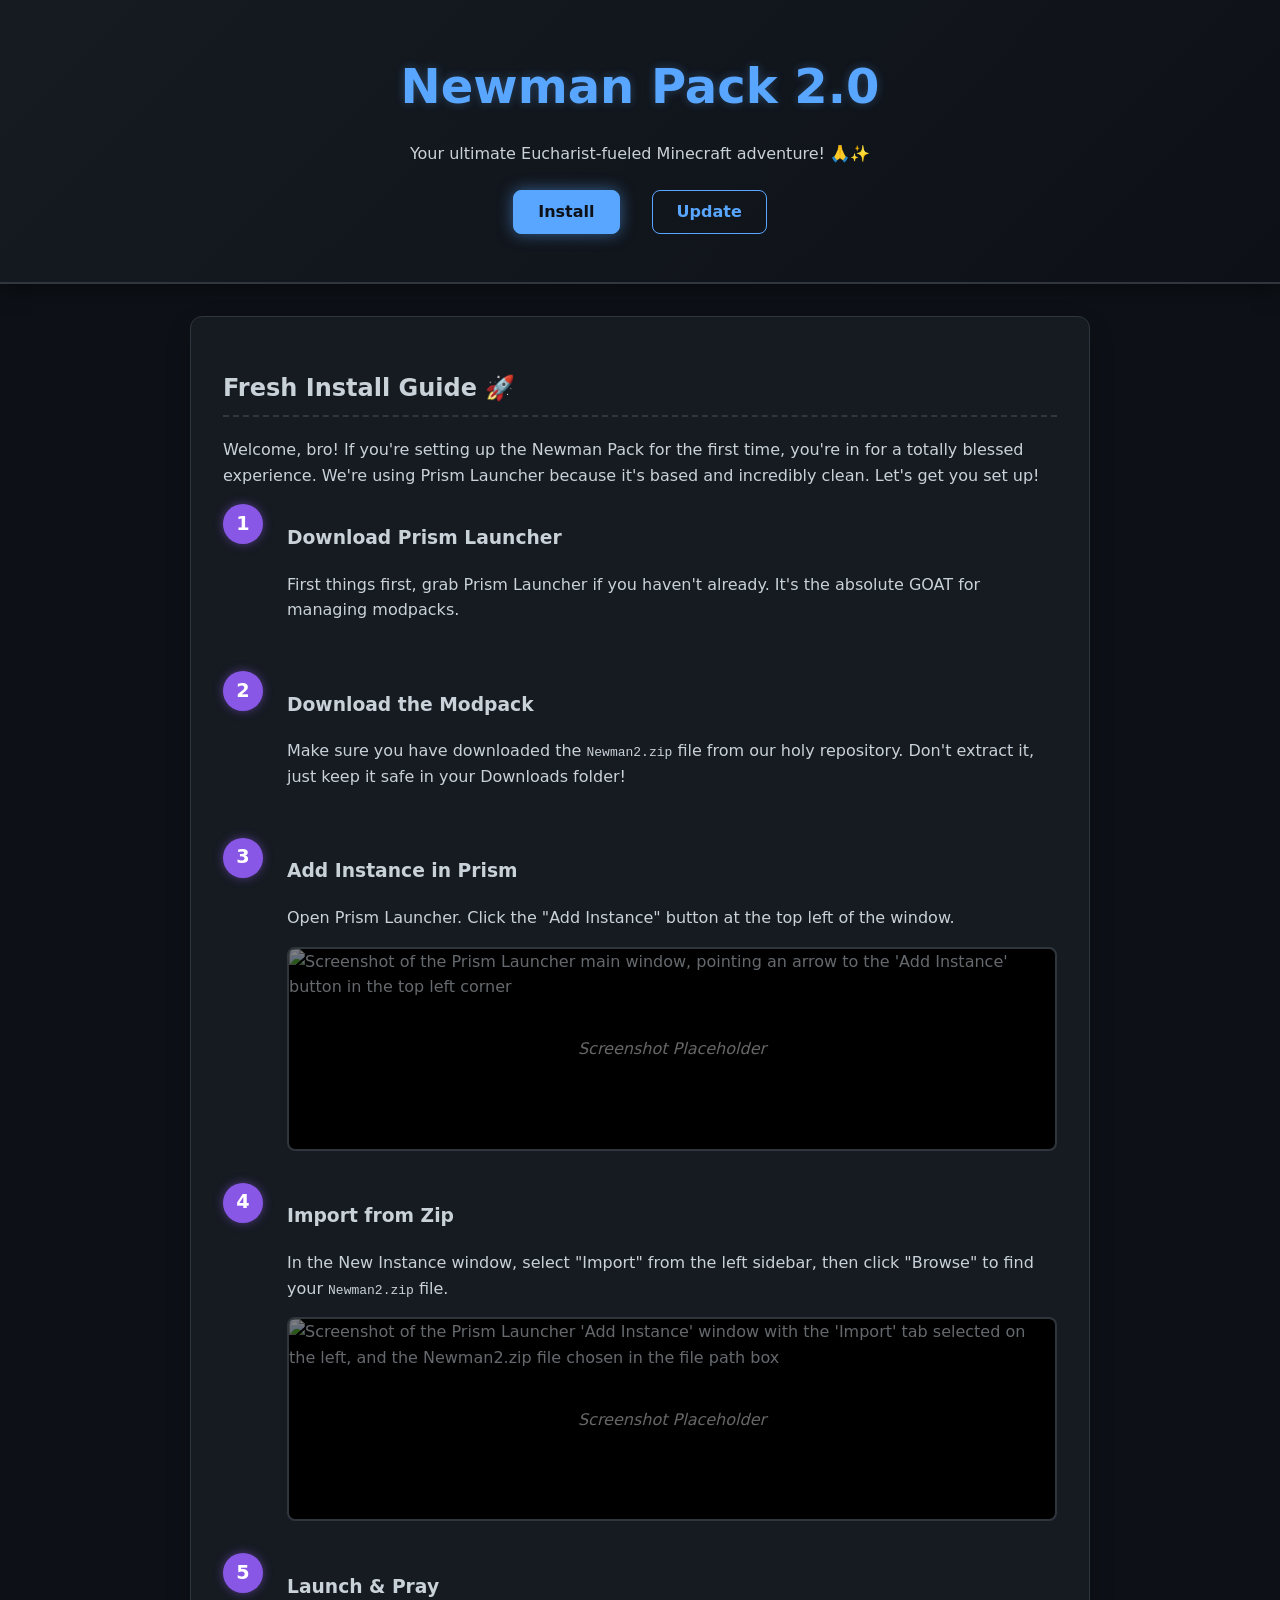
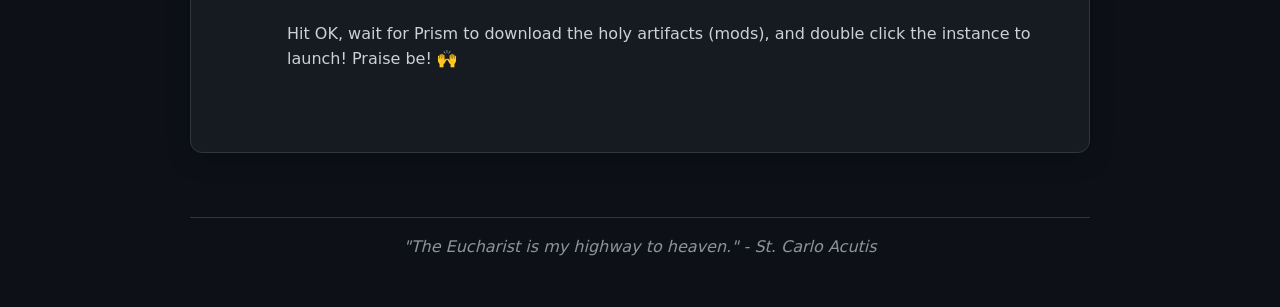
==== website/html/index.html @ aa6e5dcf "Release: V2.0 - Make straight the path" ====
<!DOCTYPE html>
<html lang="en">
<head>
    <meta charset="UTF-8">
    <meta name="viewport" content="width=device-width, initial-scale=1.0">
    <title>Newman Pack - Installation</title>
    <link rel="stylesheet" href="styles.css">
</head>
<body>
    <header>
        <h1>Newman Pack 2.0</h1>
        <p>Your ultimate Eucharist-fueled Minecraft adventure! 🙏✨</p>
        <nav>
            <a href="index.html" class="active">Install</a>
            <a href="update.html">Update</a>
        </nav>
    </header>

    <main>
        <div class="card">
            <h2>Fresh Install Guide 🚀</h2>
            <p>Welcome, bro! If you're setting up the Newman Pack for the first time, you're in for a totally blessed experience. We're using Prism Launcher because it's based and incredibly clean. Let's get you set up!</p>
            
            <div class="step">
                <div class="step-num">1</div>
                <div class="step-content">
                    <h3>Download Prism Launcher</h3>
                    <p>First things first, grab Prism Launcher if you haven't already. It's the absolute GOAT for managing modpacks.</p>
                </div>
            </div>

            <div class="step">
                <div class="step-num">2</div>
                <div class="step-content">
                    <h3>Download the Modpack</h3>
                    <p>Make sure you have downloaded the <code>Newman2.zip</code> file from our holy repository. Don't extract it, just keep it safe in your Downloads folder!</p>
                </div>
            </div>

            <div class="step">
                <div class="step-num">3</div>
                <div class="step-content">
                    <h3>Add Instance in Prism</h3>
                    <p>Open Prism Launcher. Click the "Add Instance" button at the top left of the window.</p>
                    <div class="img-container">
                        <img src="prism-add-instance.png" alt="Screenshot of the Prism Launcher main window, pointing an arrow to the 'Add Instance' button in the top left corner" class="placeholder-img">
                    </div>
                </div>
            </div>

            <div class="step">
                <div class="step-num">4</div>
                <div class="step-content">
                    <h3>Import from Zip</h3>
                    <p>In the New Instance window, select "Import" from the left sidebar, then click "Browse" to find your <code>Newman2.zip</code> file.</p>
                    <div class="img-container">
                        <img src="prism-import.png" alt="Screenshot of the Prism Launcher 'Add Instance' window with the 'Import' tab selected on the left, and the Newman2.zip file chosen in the file path box" class="placeholder-img">
                    </div>
                </div>
            </div>

            <div class="step">
                <div class="step-num">5</div>
                <div class="step-content">
                    <h3>Launch & Pray</h3>
                    <p>Hit OK, wait for Prism to download the holy artifacts (mods), and double click the instance to launch! Praise be! 🙌</p>
                </div>
            </div>
        </div>

        <div class="praise">
            "The Eucharist is my highway to heaven." - St. Carlo Acutis
        </div>
    </main>
</body>
</html>
---- website/html/styles.css ----
/* styles.css */
:root {
  --bg-color: #0d1117;
  --text-color: #c9d1d9;
  --primary-color: #58a6ff;
  --secondary-color: #1f6feb;
  --accent-color: #8957e5;
  --card-bg: #161b22;
  --border-color: #30363d;
}

body {
  font-family: 'Inter', 'Segoe UI', system-ui, sans-serif;
  background-color: var(--bg-color);
  color: var(--text-color);
  margin: 0;
  padding: 0;
  line-height: 1.6;
}

header {
  background: linear-gradient(135deg, var(--card-bg), var(--bg-color));
  padding: 3rem 2rem;
  text-align: center;
  border-bottom: 2px solid var(--border-color);
  box-shadow: 0 4px 20px rgba(0, 0, 0, 0.5);
}

h1 {
  color: var(--primary-color);
  font-size: 3rem;
  margin: 0;
  text-shadow: 0 0 10px rgba(88, 166, 255, 0.3);
}

h2 {
  color: var(--text-color);
  border-bottom: 2px dashed var(--border-color);
  padding-bottom: 0.5rem;
}

nav {
  display: flex;
  justify-content: center;
  gap: 2rem;
  margin-top: 1.5rem;
}

nav a {
  color: var(--primary-color);
  text-decoration: none;
  font-weight: bold;
  padding: 0.5rem 1.5rem;
  border: 1px solid var(--primary-color);
  border-radius: 8px;
  transition: all 0.3s ease;
}

nav a:hover, nav a.active {
  background-color: var(--primary-color);
  color: var(--bg-color);
  box-shadow: 0 0 15px rgba(88, 166, 255, 0.5);
}

main {
  max-width: 900px;
  margin: 2rem auto;
  padding: 0 1.5rem;
}

.card {
  background-color: var(--card-bg);
  border: 1px solid var(--border-color);
  border-radius: 12px;
  padding: 2rem;
  margin-bottom: 2rem;
  box-shadow: 0 8px 24px rgba(0, 0, 0, 0.2);
}

.step {
  display: flex;
  align-items: flex-start;
  margin-bottom: 2rem;
}

.step-num {
  background-color: var(--accent-color);
  color: white;
  width: 40px;
  height: 40px;
  border-radius: 50%;
  display: flex;
  align-items: center;
  justify-content: center;
  font-size: 1.2rem;
  font-weight: bold;
  margin-right: 1.5rem;
  flex-shrink: 0;
  box-shadow: 0 0 10px rgba(137, 87, 229, 0.5);
}

.step-content {
  flex-grow: 1;
}

.img-container {
  margin-top: 1rem;
  border: 2px solid var(--border-color);
  border-radius: 8px;
  overflow: hidden;
  background-color: #000;
  position: relative;
}

.img-container::before {
  content: "Screenshot Placeholder";
  display: flex;
  align-items: center;
  justify-content: center;
  position: absolute;
  top: 0;
  left: 0;
  width: 100%;
  height: 100%;
  color: #666;
  font-style: italic;
  z-index: 0;
}

.img-container img {
  width: 100%;
  height: auto;
  display: block;
  position: relative;
  z-index: 1;
}

.placeholder-img {
  min-height: 200px;
  opacity: 0.5;
}

.praise {
  text-align: center;
  font-style: italic;
  margin-top: 4rem;
  padding: 1rem;
  color: #8b949e;
  border-top: 1px solid var(--border-color);
}
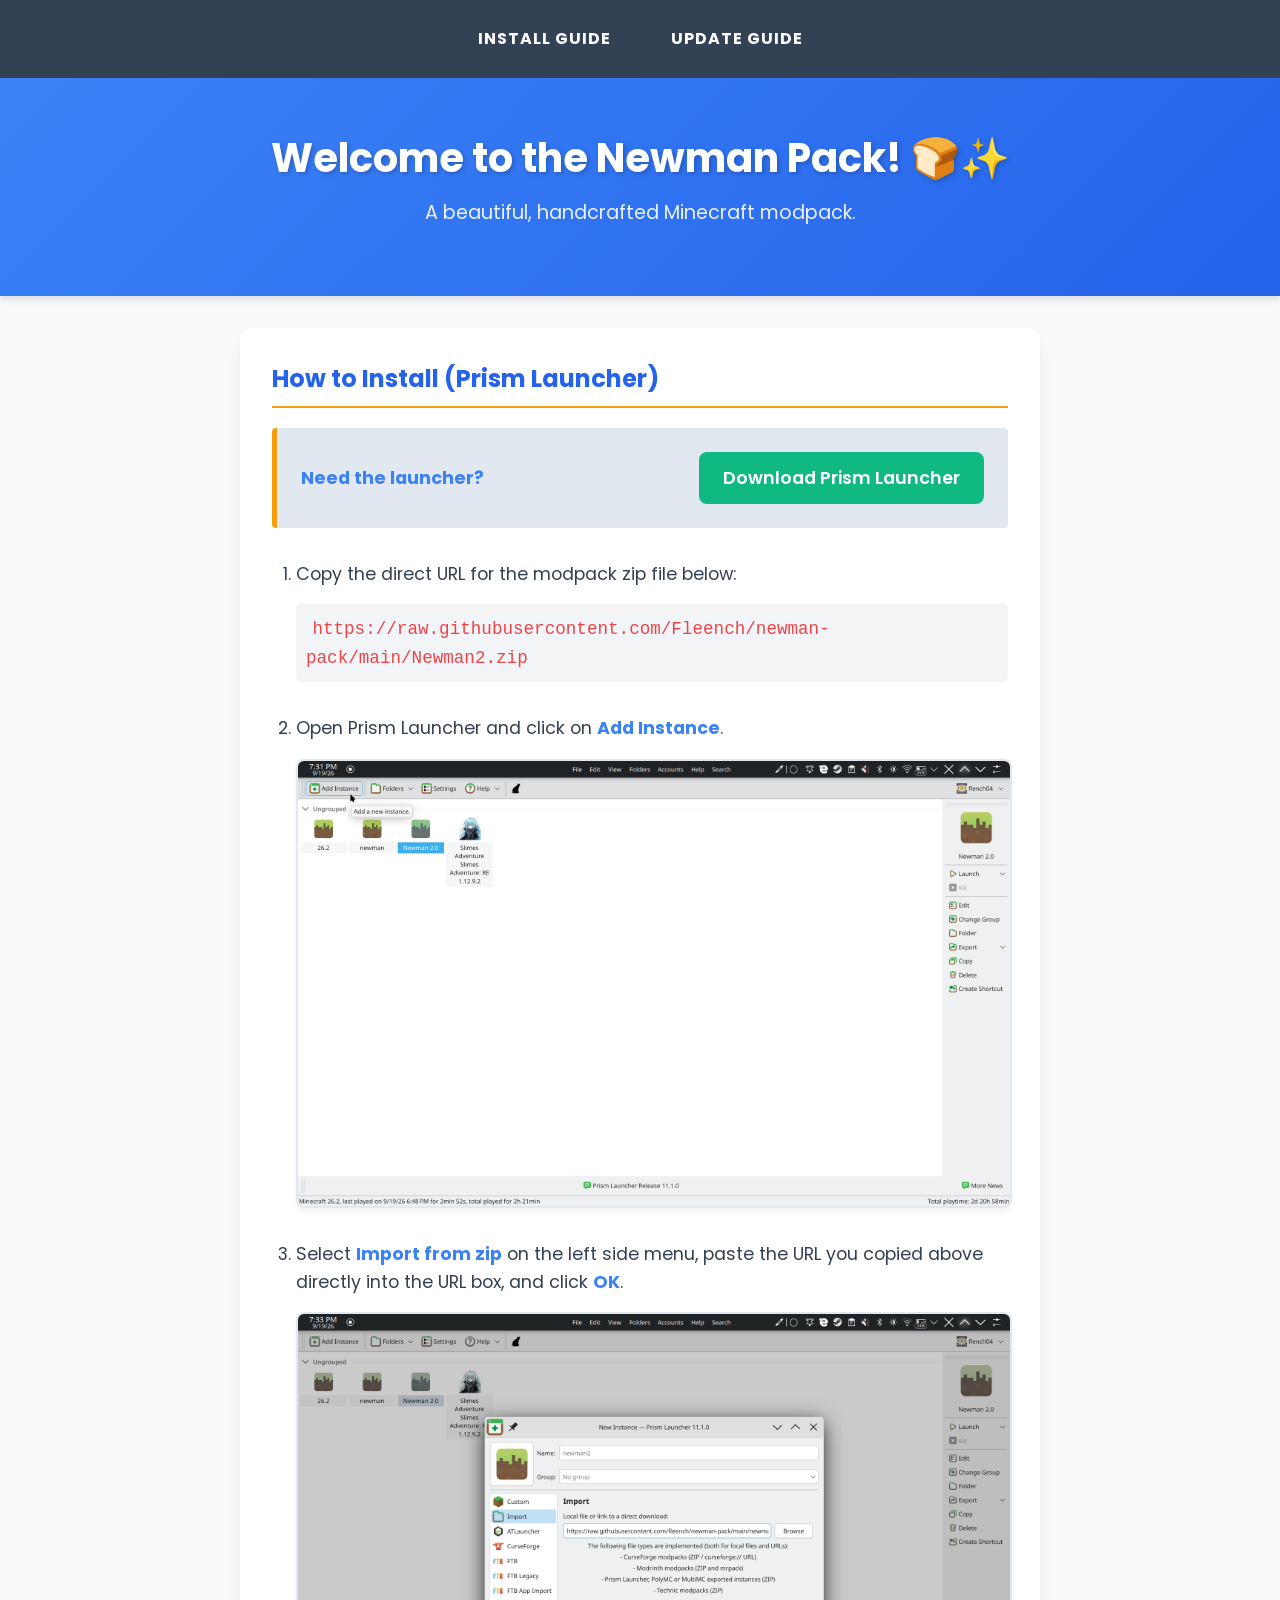
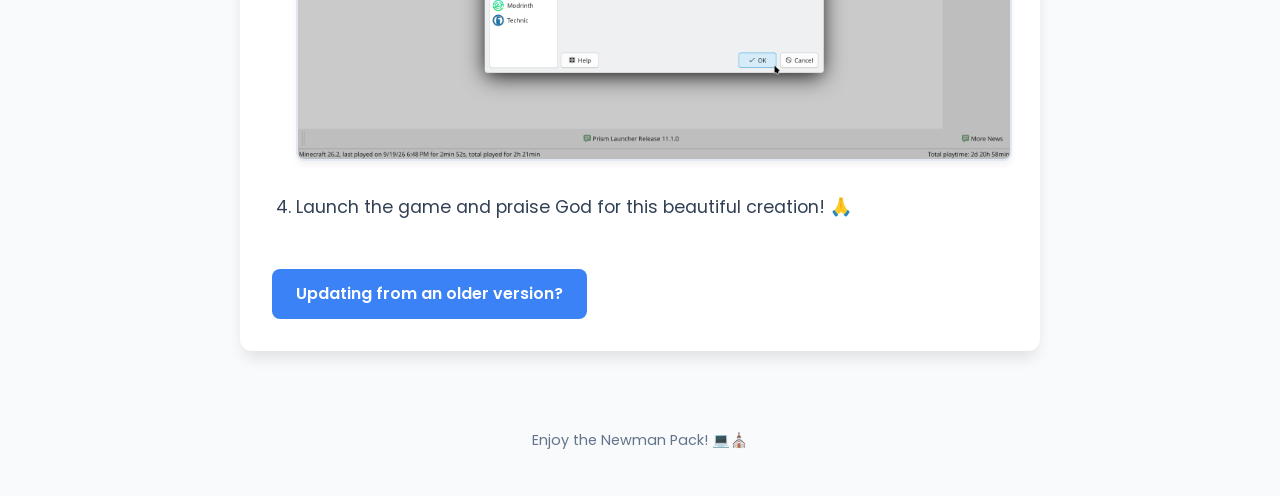
==== commit 4ecbd45d: "Update website HTML, CSS, and navigation" ====
--- a/website/html/index.html
+++ b/website/html/index.html
@@ -3,74 +3,51 @@
 <head>
     <meta charset="UTF-8">
     <meta name="viewport" content="width=device-width, initial-scale=1.0">
-    <title>Newman Pack - Installation</title>
+    <title>Newman Pack Installation Guide</title>
     <link rel="stylesheet" href="styles.css">
 </head>
 <body>
+    <nav class="navbar">
+        <a href="index.html" class="nav-link">Install Guide</a>
+        <a href="update.html" class="nav-link">Update Guide</a>
+    </nav>
     <header>
-        <h1>Newman Pack 2.0</h1>
-        <p>Your ultimate Eucharist-fueled Minecraft adventure! 🙏✨</p>
-        <nav>
-            <a href="index.html" class="active">Install</a>
-            <a href="update.html">Update</a>
-        </nav>
+        <h1>Welcome to the Newman Pack! 🍞✨</h1>
+        <p>A beautiful, handcrafted Minecraft modpack.</p>
     </header>
+    
+    <main>
+        <section class="instructions">
+            <h2>How to Install (Prism Launcher)</h2>
+            <div class="prism-download-banner">
+                <strong>Need the launcher?</strong> 
+                <a href="https://prismlauncher.org/download/" target="_blank" class="button prism-btn">Download Prism Launcher</a>
+            </div>
+            <ol>
+                <li>
+                    <p>Copy the direct URL for the modpack zip file below:</p>
+                    <div class="code-block" style="background: #f4f4f4; padding: 10px; border-radius: 5px; margin: 10px 0;">
+                        <code>https://raw.githubusercontent.com/Fleench/newman-pack/main/Newman2.zip</code>
+                    </div>
+                </li>
+                <li>
+                    <p>Open Prism Launcher and click on <strong>Add Instance</strong>.</p>
+                    <img src="prism-add-instance.png" alt="A screenshot of Prism Launcher with the 'Add Instance' button highlighted">
+                </li>
+                <li>
+                    <p>Select <strong>Import from zip</strong> on the left side menu, paste the URL you copied above directly into the URL box, and click <strong>OK</strong>.</p>
+                    <img src="prism-import.png" alt="A screenshot of the 'Add Instance' window showing the 'Import from zip' option selected and the direct URL pasted into the URL text box">
+                </li>
+                <li>
+                    <p>Launch the game and praise God for this beautiful creation! 🙏</p>
+                </li>
+            </ol>
+            <a href="update.html" class="button">Updating from an older version?</a>
+        </section>
+    </main>
 
-    <main>
-        <div class="card">
-            <h2>Fresh Install Guide 🚀</h2>
-            <p>Welcome, bro! If you're setting up the Newman Pack for the first time, you're in for a totally blessed experience. We're using Prism Launcher because it's based and incredibly clean. Let's get you set up!</p>
-            
-            <div class="step">
-                <div class="step-num">1</div>
-                <div class="step-content">
-                    <h3>Download Prism Launcher</h3>
-                    <p>First things first, grab Prism Launcher if you haven't already. It's the absolute GOAT for managing modpacks.</p>
-                </div>
-            </div>
-
-            <div class="step">
-                <div class="step-num">2</div>
-                <div class="step-content">
-                    <h3>Download the Modpack</h3>
-                    <p>Make sure you have downloaded the <code>Newman2.zip</code> file from our holy repository. Don't extract it, just keep it safe in your Downloads folder!</p>
-                </div>
-            </div>
-
-            <div class="step">
-                <div class="step-num">3</div>
-                <div class="step-content">
-                    <h3>Add Instance in Prism</h3>
-                    <p>Open Prism Launcher. Click the "Add Instance" button at the top left of the window.</p>
-                    <div class="img-container">
-                        <img src="prism-add-instance.png" alt="Screenshot of the Prism Launcher main window, pointing an arrow to the 'Add Instance' button in the top left corner" class="placeholder-img">
-                    </div>
-                </div>
-            </div>
-
-            <div class="step">
-                <div class="step-num">4</div>
-                <div class="step-content">
-                    <h3>Import from Zip</h3>
-                    <p>In the New Instance window, select "Import" from the left sidebar, then click "Browse" to find your <code>Newman2.zip</code> file.</p>
-                    <div class="img-container">
-                        <img src="prism-import.png" alt="Screenshot of the Prism Launcher 'Add Instance' window with the 'Import' tab selected on the left, and the Newman2.zip file chosen in the file path box" class="placeholder-img">
-                    </div>
-                </div>
-            </div>
-
-            <div class="step">
-                <div class="step-num">5</div>
-                <div class="step-content">
-                    <h3>Launch & Pray</h3>
-                    <p>Hit OK, wait for Prism to download the holy artifacts (mods), and double click the instance to launch! Praise be! 🙌</p>
-                </div>
-            </div>
-        </div>
-
-        <div class="praise">
-            "The Eucharist is my highway to heaven." - St. Carlo Acutis
-        </div>
-    </main>
+    <footer>
+        <p>Enjoy the Newman Pack! 💻⛪</p>
+    </footer>
 </body>
 </html>
--- a/website/html/styles.css
+++ b/website/html/styles.css
@@ -1,150 +1,168 @@
-/* styles.css */
+@import url('https://fonts.googleapis.com/css2?family=Poppins:wght@400;600;700&display=swap');
+
 :root {
-  --bg-color: #0d1117;
-  --text-color: #c9d1d9;
-  --primary-color: #58a6ff;
-  --secondary-color: #1f6feb;
-  --accent-color: #8957e5;
-  --card-bg: #161b22;
-  --border-color: #30363d;
+    --primary-color: #3b82f6;
+    --secondary-color: #2563eb;
+    --background-color: #f8fafc;
+    --text-color: #334155;
+    --card-bg: #ffffff;
+    --accent: #f59e0b;
 }
 
 body {
-  font-family: 'Inter', 'Segoe UI', system-ui, sans-serif;
-  background-color: var(--bg-color);
-  color: var(--text-color);
-  margin: 0;
-  padding: 0;
-  line-height: 1.6;
+    font-family: 'Poppins', sans-serif;
+    background-color: var(--background-color);
+    color: var(--text-color);
+    margin: 0;
+    padding: 0;
+    line-height: 1.6;
 }
 
 header {
-  background: linear-gradient(135deg, var(--card-bg), var(--bg-color));
-  padding: 3rem 2rem;
-  text-align: center;
-  border-bottom: 2px solid var(--border-color);
-  box-shadow: 0 4px 20px rgba(0, 0, 0, 0.5);
+    background: linear-gradient(135deg, var(--primary-color), var(--secondary-color));
+    color: white;
+    text-align: center;
+    padding: 3rem 1rem;
+    box-shadow: 0 4px 6px rgba(0, 0, 0, 0.1);
 }
 
-h1 {
-  color: var(--primary-color);
-  font-size: 3rem;
-  margin: 0;
-  text-shadow: 0 0 10px rgba(88, 166, 255, 0.3);
+header h1 {
+    margin: 0;
+    font-size: 2.5rem;
+    text-shadow: 2px 2px 4px rgba(0, 0, 0, 0.2);
+}
+
+header p {
+    font-size: 1.2rem;
+    opacity: 0.9;
+    margin-top: 0.5rem;
+}
+
+main {
+    max-width: 800px;
+    margin: 2rem auto;
+    padding: 0 1rem;
+}
+
+.instructions {
+    background-color: var(--card-bg);
+    border-radius: 12px;
+    padding: 2rem;
+    box-shadow: 0 10px 15px -3px rgba(0, 0, 0, 0.1);
 }
 
 h2 {
-  color: var(--text-color);
-  border-bottom: 2px dashed var(--border-color);
-  padding-bottom: 0.5rem;
+    color: var(--secondary-color);
+    border-bottom: 2px solid var(--accent);
+    padding-bottom: 0.5rem;
+    margin-top: 0;
 }
 
-nav {
-  display: flex;
-  justify-content: center;
-  gap: 2rem;
-  margin-top: 1.5rem;
+ol {
+    padding-left: 1.5rem;
 }
 
-nav a {
-  color: var(--primary-color);
-  text-decoration: none;
-  font-weight: bold;
-  padding: 0.5rem 1.5rem;
-  border: 1px solid var(--primary-color);
-  border-radius: 8px;
-  transition: all 0.3s ease;
+li {
+    margin-bottom: 2rem;
+    font-size: 1.1rem;
 }
 
-nav a:hover, nav a.active {
-  background-color: var(--primary-color);
-  color: var(--bg-color);
-  box-shadow: 0 0 15px rgba(88, 166, 255, 0.5);
+li p {
+    margin-bottom: 1rem;
 }
 
-main {
-  max-width: 900px;
-  margin: 2rem auto;
-  padding: 0 1.5rem;
+img {
+    max-width: 100%;
+    height: auto;
+    border-radius: 8px;
+    border: 2px solid #e2e8f0;
+    box-shadow: 0 4px 6px rgba(0, 0, 0, 0.05);
+    display: block;
+    margin-top: 0.5rem;
 }
 
-.card {
-  background-color: var(--card-bg);
-  border: 1px solid var(--border-color);
-  border-radius: 12px;
-  padding: 2rem;
-  margin-bottom: 2rem;
-  box-shadow: 0 8px 24px rgba(0, 0, 0, 0.2);
+strong {
+    color: var(--primary-color);
 }
 
-.step {
-  display: flex;
-  align-items: flex-start;
-  margin-bottom: 2rem;
+code {
+    background-color: #f1f5f9;
+    padding: 0.2rem 0.4rem;
+    border-radius: 4px;
+    font-family: monospace;
+    color: #ef4444;
 }
 
-.step-num {
-  background-color: var(--accent-color);
-  color: white;
-  width: 40px;
-  height: 40px;
-  border-radius: 50%;
-  display: flex;
-  align-items: center;
-  justify-content: center;
-  font-size: 1.2rem;
-  font-weight: bold;
-  margin-right: 1.5rem;
-  flex-shrink: 0;
-  box-shadow: 0 0 10px rgba(137, 87, 229, 0.5);
+.button {
+    display: inline-block;
+    background-color: var(--primary-color);
+    color: white;
+    text-decoration: none;
+    padding: 0.75rem 1.5rem;
+    border-radius: 8px;
+    font-weight: 600;
+    transition: background-color 0.3s ease, transform 0.2s ease;
+    text-align: center;
+    margin-top: 1rem;
 }
 
-.step-content {
-  flex-grow: 1;
+.button:hover {
+    background-color: var(--secondary-color);
+    transform: translateY(-2px);
 }
 
-.img-container {
-  margin-top: 1rem;
-  border: 2px solid var(--border-color);
-  border-radius: 8px;
-  overflow: hidden;
-  background-color: #000;
-  position: relative;
+footer {
+    text-align: center;
+    padding: 2rem;
+    color: #64748b;
+    font-size: 0.9rem;
+    margin-top: 2rem;
 }
 
-.img-container::before {
-  content: "Screenshot Placeholder";
-  display: flex;
-  align-items: center;
-  justify-content: center;
-  position: absolute;
-  top: 0;
-  left: 0;
-  width: 100%;
-  height: 100%;
-  color: #666;
-  font-style: italic;
-  z-index: 0;
+/* Navbar */
+.navbar {
+    display: flex;
+    justify-content: center;
+    gap: 1.5rem;
+    background-color: var(--text-color);
+    padding: 1rem;
+    box-shadow: 0 4px 6px rgba(0, 0, 0, 0.2);
 }
 
-.img-container img {
-  width: 100%;
-  height: auto;
-  display: block;
-  position: relative;
-  z-index: 1;
+.nav-link {
+    color: white;
+    text-decoration: none;
+    font-weight: 700;
+    text-transform: uppercase;
+    letter-spacing: 1px;
+    padding: 0.5rem 1rem;
+    border: 2px solid transparent;
+    transition: all 0.2s ease;
 }
 
-.placeholder-img {
-  min-height: 200px;
-  opacity: 0.5;
+.nav-link:hover {
+    border-color: var(--accent);
+    color: var(--accent);
 }
 
-.praise {
-  text-align: center;
-  font-style: italic;
-  margin-top: 4rem;
-  padding: 1rem;
-  color: #8b949e;
-  border-top: 1px solid var(--border-color);
+/* Prism Download Banner */
+.prism-download-banner {
+    background-color: #e2e8f0;
+    padding: 1.5rem;
+    border-left: 5px solid var(--accent);
+    margin-bottom: 2rem;
+    border-radius: 4px;
+    display: flex;
+    align-items: center;
+    justify-content: space-between;
+    font-size: 1.1rem;
 }
+
+.prism-btn {
+    margin-top: 0;
+    background-color: #10b981; /* green for download */
+}
+
+.prism-btn:hover {
+    background-color: #059669;
+}
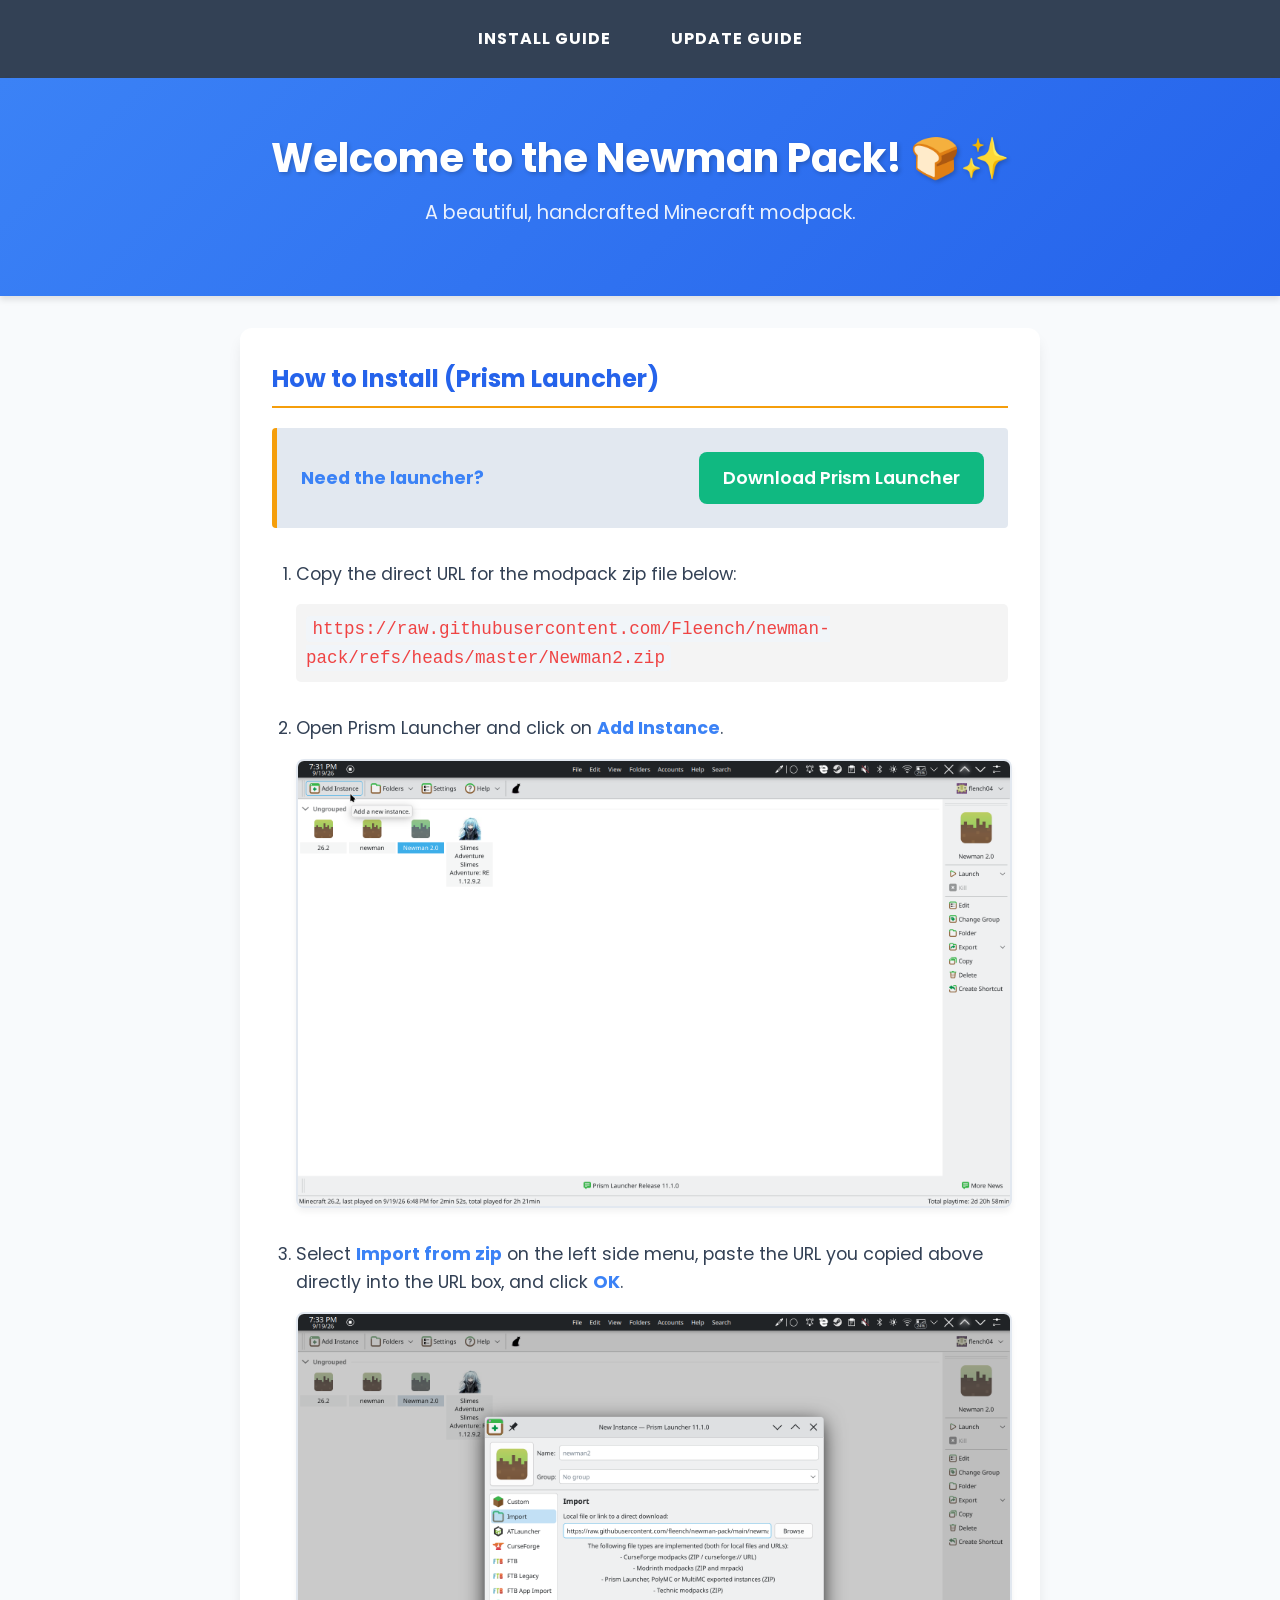
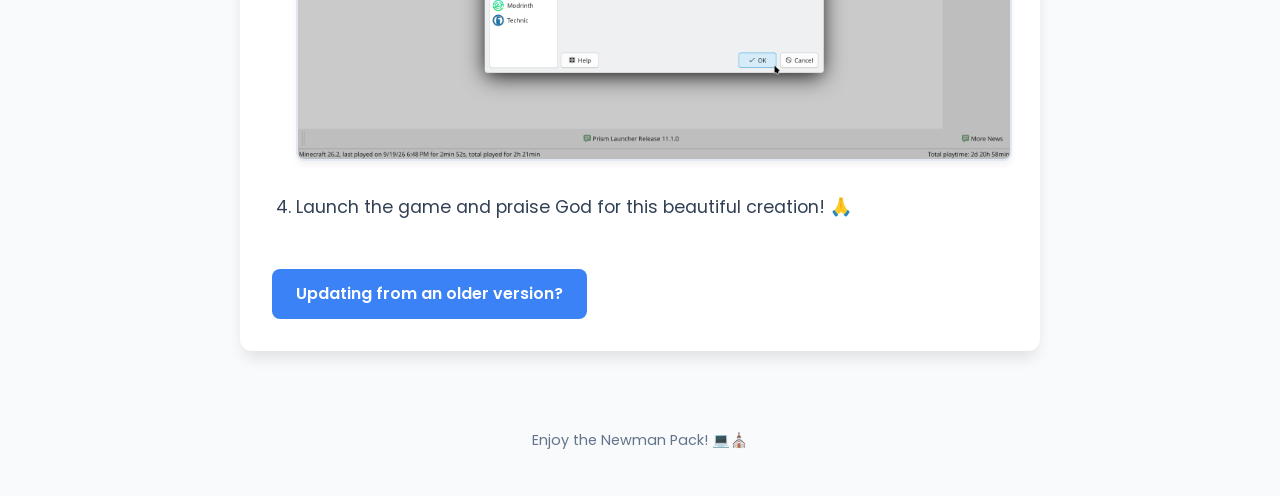
==== commit fec132d1: "Update download URL to use master branch ref" ====
--- a/website/html/index.html
+++ b/website/html/index.html
@@ -27,7 +27,7 @@
                 <li>
                     <p>Copy the direct URL for the modpack zip file below:</p>
                     <div class="code-block" style="background: #f4f4f4; padding: 10px; border-radius: 5px; margin: 10px 0;">
-                        <code>https://raw.githubusercontent.com/Fleench/newman-pack/main/Newman2.zip</code>
+                        <code>https://raw.githubusercontent.com/Fleench/newman-pack/refs/heads/master/Newman2.zip</code>
                     </div>
                 </li>
                 <li>
